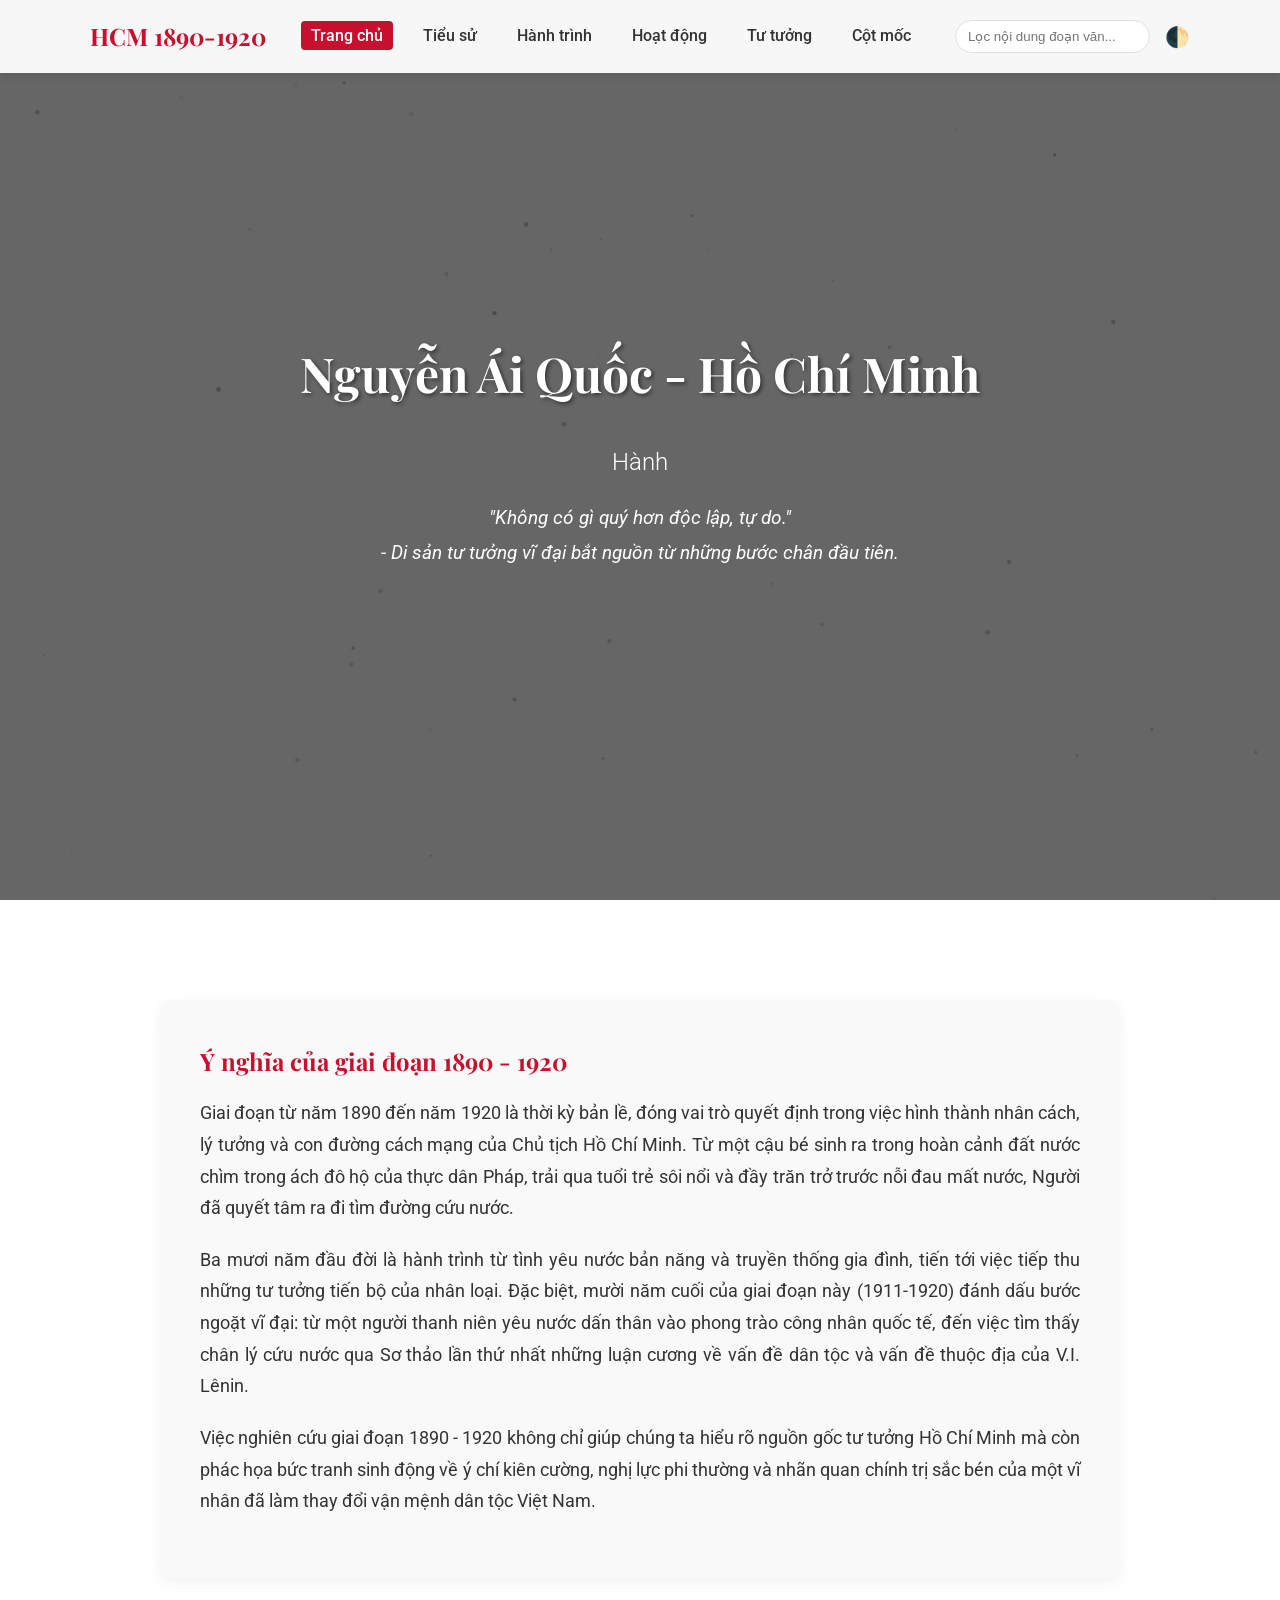
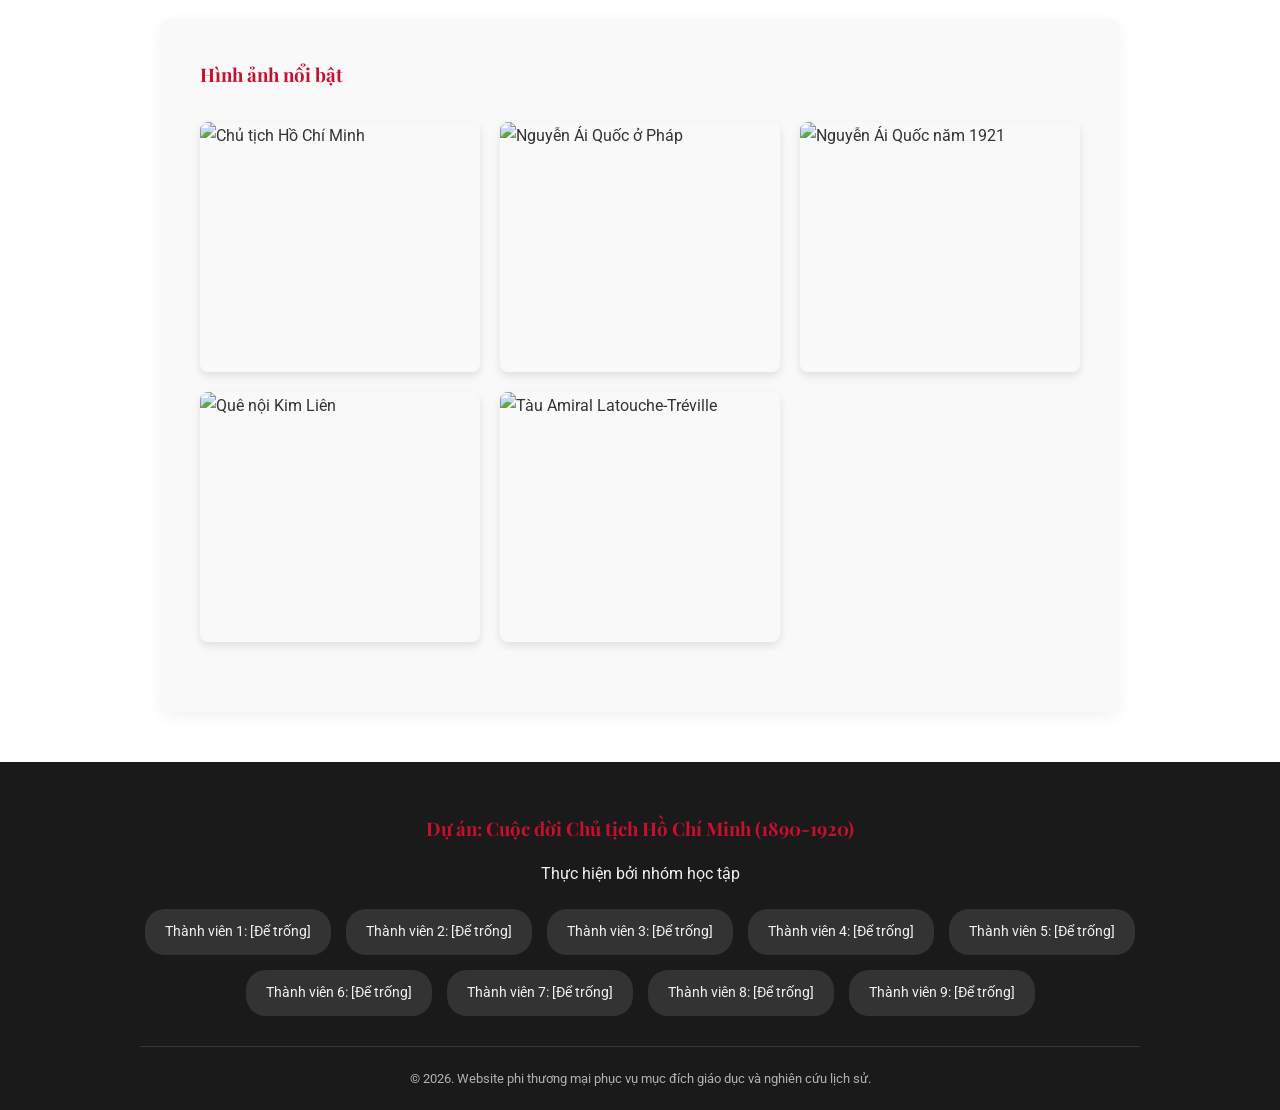
==== index.html @ 465b0800 "Create index.html" ====
<!DOCTYPE html>
<html lang="vi">
<head>
    <meta charset="UTF-8">
    <meta name="viewport" content="width=device-width, initial-scale=1.0">
    <title>Chủ tịch Hồ Chí Minh - Giai đoạn 1890-1920</title>
    <link rel="stylesheet" href="style.css">
</head>
<body>
    <div id="loader"><div class="spinner"></div></div>
    <canvas id="bg-canvas"></canvas>
    
    <div id="header-placeholder"></div>

    <section class="hero">
        <h1 class="reveal">Nguyễn Ái Quốc - Hồ Chí Minh</h1>
        <div class="typing-container"><span id="typing-text"></span></div>
        <p class="hero-quote reveal">
            "Không có gì quý hơn độc lập, tự do."<br>
            - Di sản tư tưởng vĩ đại bắt nguồn từ những bước chân đầu tiên.
        </p>
    </section>

    <main>
        <section class="content-section reveal">
            <h2>Ý nghĩa của giai đoạn 1890 - 1920</h2>
            <p>Giai đoạn từ năm 1890 đến năm 1920 là thời kỳ bản lề, đóng vai trò quyết định trong việc hình thành nhân cách, lý tưởng và con đường cách mạng của Chủ tịch Hồ Chí Minh. Từ một cậu bé sinh ra trong hoàn cảnh đất nước chìm trong ách đô hộ của thực dân Pháp, trải qua tuổi trẻ sôi nổi và đầy trăn trở trước nỗi đau mất nước, Người đã quyết tâm ra đi tìm đường cứu nước.</p>
            
            <p>Ba mươi năm đầu đời là hành trình từ tình yêu nước bản năng và truyền thống gia đình, tiến tới việc tiếp thu những tư tưởng tiến bộ của nhân loại. Đặc biệt, mười năm cuối của giai đoạn này (1911-1920) đánh dấu bước ngoặt vĩ đại: từ một người thanh niên yêu nước dấn thân vào phong trào công nhân quốc tế, đến việc tìm thấy chân lý cứu nước qua Sơ thảo lần thứ nhất những luận cương về vấn đề dân tộc và vấn đề thuộc địa của V.I. Lênin.</p>
            
            <p>Việc nghiên cứu giai đoạn 1890 - 1920 không chỉ giúp chúng ta hiểu rõ nguồn gốc tư tưởng Hồ Chí Minh mà còn phác họa bức tranh sinh động về ý chí kiên cường, nghị lực phi thường và nhãn quan chính trị sắc bén của một vĩ nhân đã làm thay đổi vận mệnh dân tộc Việt Nam.</p>
        </section>

        <section class="content-section reveal">
            <h3>Hình ảnh nổi bật</h3>
            <div class="image-gallery">
                <img class="gallery-img" src="https://upload.wikimedia.org/wikipedia/commons/1/1c/Ho_Chi_Minh_1946.jpg" alt="Chủ tịch Hồ Chí Minh">
                <img class="gallery-img" src="https://upload.wikimedia.org/wikipedia/commons/e/e5/Nguyen_Ai_Quoc_o_Phap.jpg" alt="Nguyễn Ái Quốc ở Pháp">
                <img class="gallery-img" src="https://upload.wikimedia.org/wikipedia/commons/thumb/c/c2/H%E1%BB%93_Ch%C3%AD_Minh_1921.jpg/800px-H%E1%BB%93_Ch%C3%AD_Minh_1921.jpg" alt="Nguyễn Ái Quốc năm 1921">
                <img class="gallery-img" src="https://upload.wikimedia.org/wikipedia/commons/thumb/3/36/The_house_of_Ho_Chi_Minh_in_Kim_Lien.JPG/800px-The_house_of_Ho_Chi_Minh_in_Kim_Lien.JPG" alt="Quê nội Kim Liên">
                <img class="gallery-img" src="https://upload.wikimedia.org/wikipedia/commons/thumb/5/52/Amiral_Latouche-Treville.jpg/800px-Amiral_Latouche-Treville.jpg" alt="Tàu Amiral Latouche-Tréville">
            </div>
        </section>
    </main>

    <div id="footer-placeholder"></div>
    <script src="script.js"></script>
</body>
</html>
---- style.css ----
@import url('https://fonts.googleapis.com/css2?family=Playfair+Display:ital,wght@0,400;0,700;1,400&family=Roboto:wght@300;400;500;700&display=swap');

:root {
    --bg-color: #ffffff;
    --text-color: #333333;
    --primary-color: #c8102e; /* Đỏ cờ Việt Nam */
    --accent-color: #ffd700; /* Vàng sao */
    --nav-bg: rgba(255, 255, 255, 0.95);
    --card-bg: #f9f9f9;
    --border-color: #e0e0e0;
}

[data-theme="dark"] {
    --bg-color: #121212;
    --text-color: #f1f1f1;
    --primary-color: #ff4d4d;
    --accent-color: #ffea70;
    --nav-bg: rgba(18, 18, 18, 0.95);
    --card-bg: #1e1e1e;
    --border-color: #333;
}

* {
    margin: 0;
    padding: 0;
    box-sizing: border-box;
    transition: background-color 0.3s, color 0.3s;
}

body {
    font-family: 'Roboto', sans-serif;
    background-color: var(--bg-color);
    color: var(--text-color);
    line-height: 1.8;
    overflow-x: hidden;
}

h1, h2, h3, h4 {
    font-family: 'Playfair Display', serif;
    color: var(--primary-color);
    margin-bottom: 15px;
}

/* Loading Screen */
#loader {
    position: fixed;
    top: 0; left: 0; width: 100vw; height: 100vh;
    background: var(--bg-color);
    display: flex;
    justify-content: center;
    align-items: center;
    z-index: 9999;
    transition: opacity 0.5s ease;
}
.spinner {
    border: 5px solid var(--border-color);
    border-top: 5px solid var(--primary-color);
    border-radius: 50%;
    width: 50px; height: 50px;
    animation: spin 1s linear infinite;
}
@keyframes spin { 0% { transform: rotate(0deg); } 100% { transform: rotate(360deg); } }

/* Canvas Background */
#bg-canvas {
    position: fixed;
    top: 0; left: 0; width: 100vw; height: 100vh;
    z-index: -1;
    pointer-events: none;
}

/* Header & Nav */
header {
    position: fixed;
    top: 0; width: 100%;
    background: var(--nav-bg);
    box-shadow: 0 2px 10px rgba(0,0,0,0.1);
    z-index: 1000;
    backdrop-filter: blur(5px);
}
nav {
    display: flex;
    justify-content: space-between;
    align-items: center;
    padding: 15px 50px;
    max-width: 1200px;
    margin: 0 auto;
}
.logo {
    font-family: 'Playfair Display', serif;
    font-size: 24px;
    font-weight: bold;
    color: var(--primary-color);
    text-decoration: none;
}
.nav-links {
    list-style: none;
    display: flex;
    gap: 20px;
}
.nav-links a {
    text-decoration: none;
    color: var(--text-color);
    font-weight: 500;
    padding: 5px 10px;
    border-radius: 4px;
    transition: all 0.3s;
}
.nav-links a:hover, .nav-links a.active {
    background: var(--primary-color);
    color: white;
}
.controls { display: flex; gap: 15px; align-items: center; }
#searchInput {
    padding: 8px 12px;
    border: 1px solid var(--border-color);
    border-radius: 20px;
    background: var(--bg-color);
    color: var(--text-color);
    outline: none;
}
#theme-toggle {
    background: none; border: none; font-size: 20px; cursor: pointer; color: var(--text-color);
}

/* Hero Section */
.hero {
    height: 100vh;
    display: flex;
    flex-direction: column;
    justify-content: center;
    align-items: center;
    text-align: center;
    padding: 0 20px;
    background: linear-gradient(rgba(0,0,0,0.6), rgba(0,0,0,0.6)), url('https://upload.wikimedia.org/wikipedia/commons/1/1c/Ho_Chi_Minh_1946.jpg') center/cover;
    color: white;
    margin-bottom: 50px;
}
.hero h1 { color: white; font-size: 3rem; text-shadow: 2px 2px 4px rgba(0,0,0,0.5); }
.typing-container { font-size: 1.5rem; font-weight: 300; height: 30px; margin-top: 10px; }
.hero-quote { margin-top: 30px; font-style: italic; max-width: 800px; font-size: 1.2rem; }

/* Main Content Structure */
main {
    max-width: 1000px;
    margin: 100px auto 50px;
    padding: 0 20px;
}
.content-section {
    background: var(--card-bg);
    padding: 40px;
    border-radius: 12px;
    box-shadow: 0 5px 15px rgba(0,0,0,0.05);
    margin-bottom: 40px;
}
.content-section p { margin-bottom: 20px; font-size: 1.1rem; text-align: justify; }

/* Images & Lightbox */
.image-gallery {
    display: grid;
    grid-template-columns: repeat(auto-fit, minmax(250px, 1fr));
    gap: 20px;
    margin: 30px 0;
}
.gallery-img {
    width: 100%;
    height: 250px;
    object-fit: cover;
    border-radius: 8px;
    cursor: pointer;
    box-shadow: 0 4px 8px rgba(0,0,0,0.1);
    transition: transform 0.3s ease, box-shadow 0.3s ease;
}
.gallery-img:hover {
    transform: translateY(-5px) scale(1.02);
    box-shadow: 0 8px 16px rgba(0,0,0,0.2);
}
#lightbox {
    position: fixed; top: 0; left: 0; width: 100%; height: 100%;
    background: rgba(0,0,0,0.9);
    display: flex; justify-content: center; align-items: center;
    z-index: 2000; opacity: 0; pointer-events: none; transition: opacity 0.3s;
}
#lightbox.active { opacity: 1; pointer-events: auto; }
#lightbox img { max-width: 90%; max-height: 90%; border-radius: 8px; }
#lightbox-close {
    position: absolute; top: 20px; right: 30px; color: white; font-size: 40px; cursor: pointer;
}

/* Scroll Reveal */
.reveal { opacity: 0; transform: translateY(40px); transition: all 0.8s ease-out; }
.reveal.active { opacity: 1; transform: translateY(0); }

/* Timeline */
.timeline { position: relative; max-width: 800px; margin: 40px auto; }
.timeline::after {
    content: ''; position: absolute; width: 4px; background: var(--primary-color);
    top: 0; bottom: 0; left: 50%; margin-left: -2px;
}
.timeline-item { padding: 20px 40px; position: relative; width: 50%; box-sizing: border-box; }
.timeline-item:nth-child(odd) { left: 0; text-align: right; }
.timeline-item:nth-child(even) { left: 50%; }
.timeline-item::after {
    content: ''; position: absolute; width: 20px; height: 20px;
    background: var(--bg-color); border: 4px solid var(--primary-color);
    border-radius: 50%; top: 25px; z-index: 1;
}
.timeline-item:nth-child(odd)::after { right: -12px; }
.timeline-item:nth-child(even)::after { left: -12px; }
.timeline-content {
    padding: 20px; background: var(--card-bg); border-radius: 8px;
    box-shadow: 0 4px 8px rgba(0,0,0,0.1);
}
.timeline-content h3 { color: var(--primary-color); font-size: 1.5rem; }

/* Footer */
footer {
    background: #1a1a1a;
    color: #f1f1f1;
    padding: 50px 20px 20px;
    text-align: center;
}
.footer-container { max-width: 1000px; margin: 0 auto; }
.team-list {
    display: flex; flex-wrap: wrap; justify-content: center; gap: 15px; list-style: none; margin: 20px 0;
}
.team-list li {
    background: #333; padding: 10px 20px; border-radius: 20px; font-size: 0.9rem;
}
.copyright { margin-top: 30px; font-size: 0.8rem; opacity: 0.7; border-top: 1px solid #444; padding-top: 20px; }

/* Responsive */
@media (max-width: 768px) {
    nav { flex-direction: column; padding: 15px; gap: 15px; }
    .nav-links { flex-wrap: wrap; justify-content: center; }
    .timeline::after { left: 31px; }
    .timeline-item { width: 100%; padding-left: 70px; padding-right: 25px; text-align: left !important; }
    .timeline-item:nth-child(even), .timeline-item:nth-child(odd) { left: 0; }
    .timeline-item::after { left: 20px !important; }
}
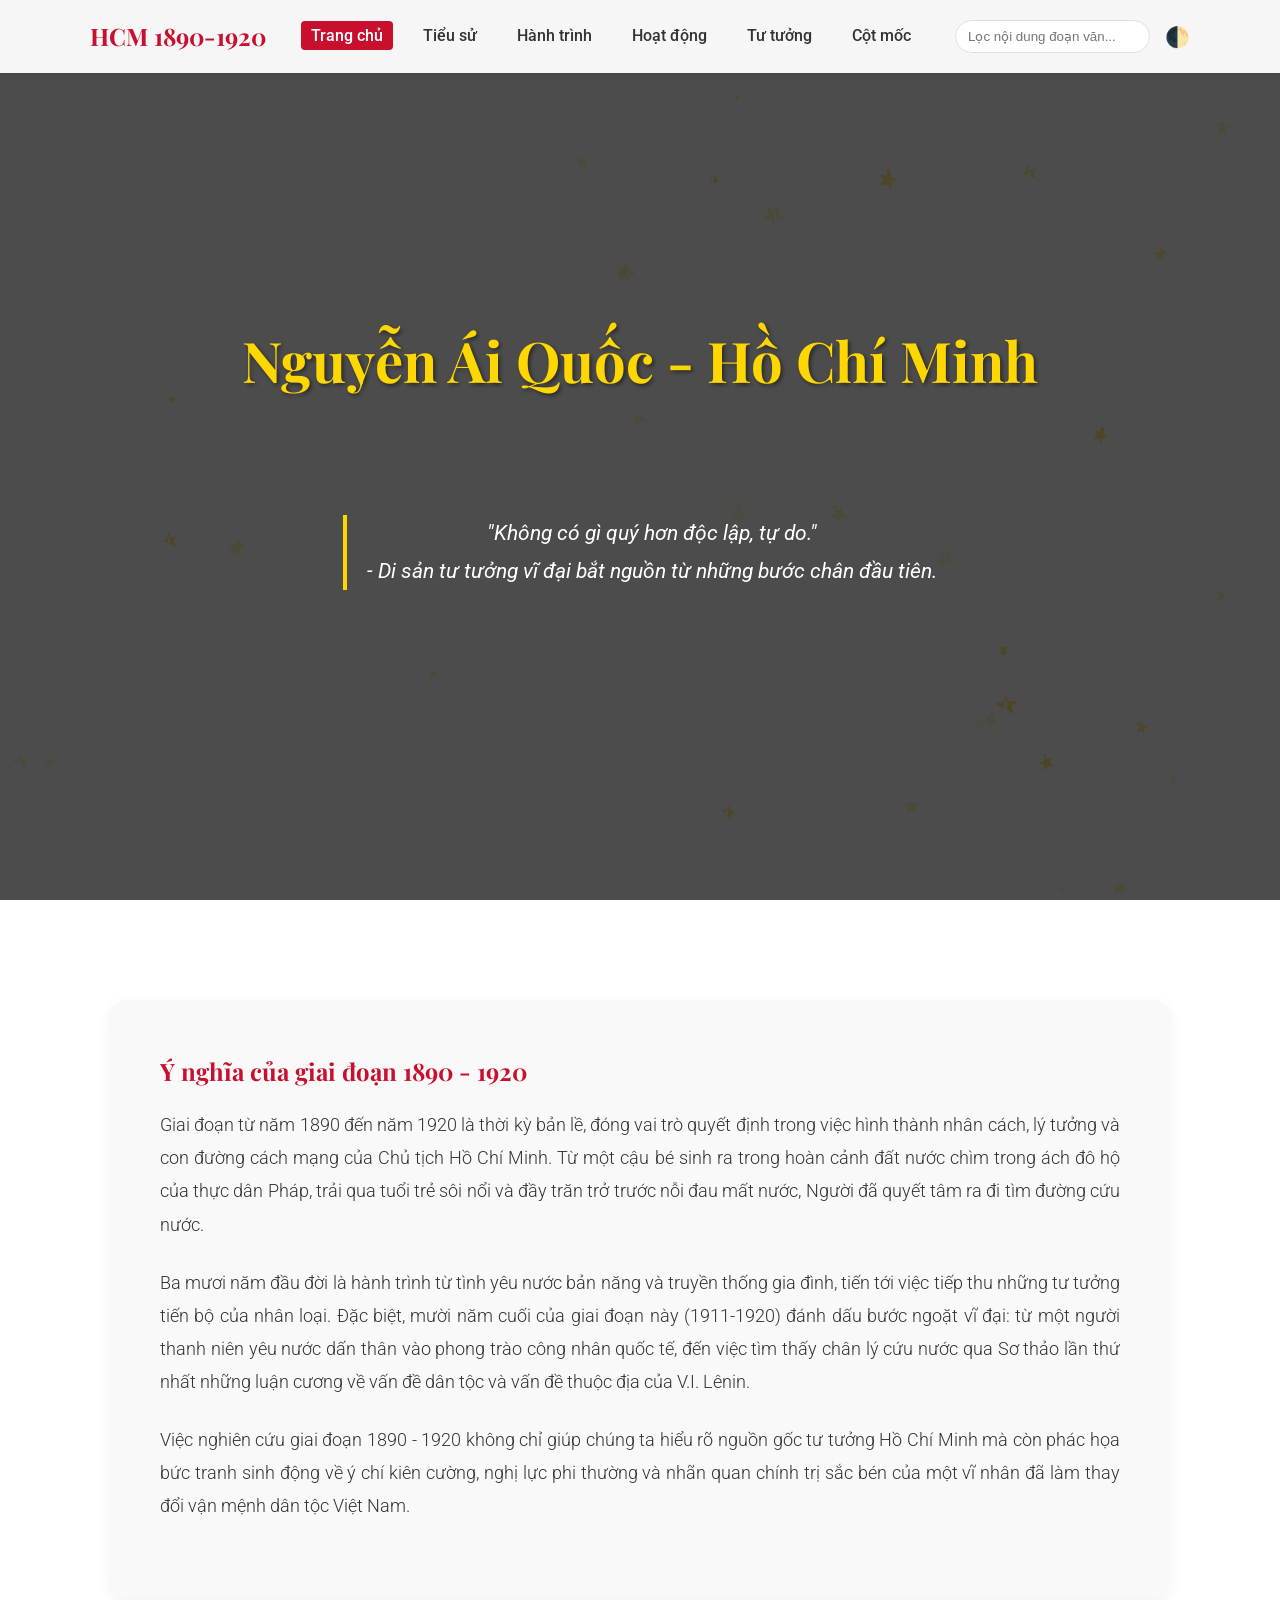
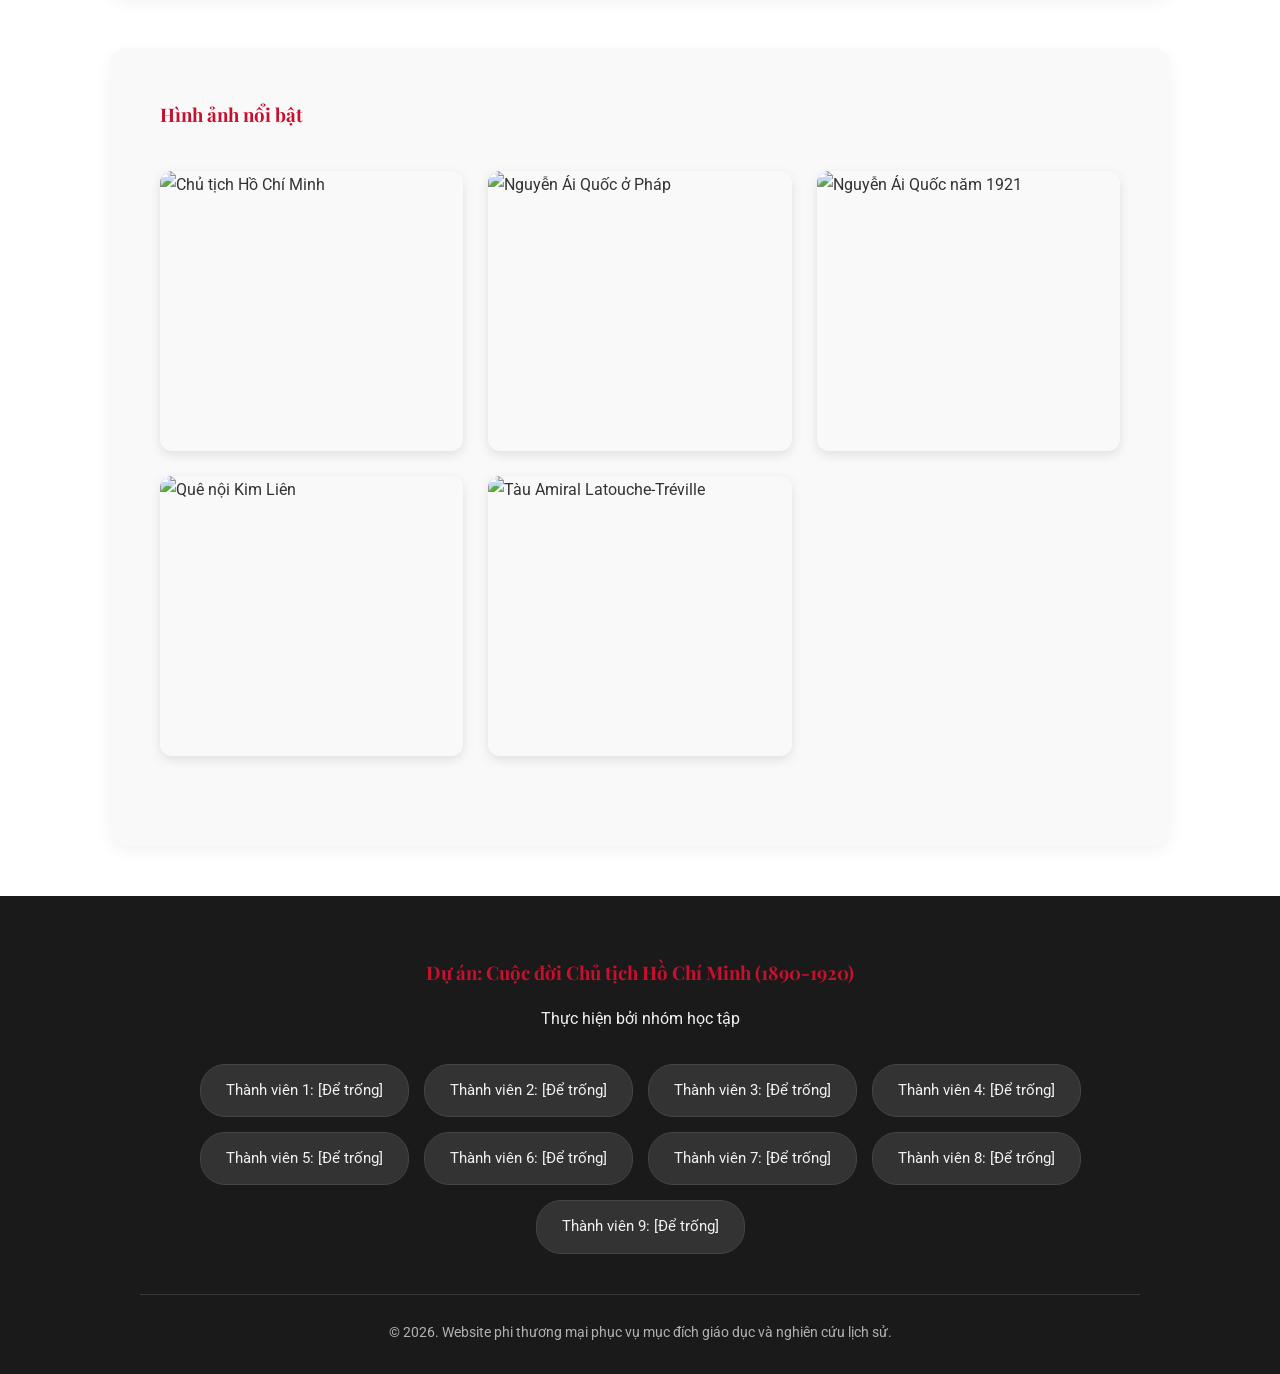
==== commit 912aa05c: "Update index.html" ====
--- a/index.html
+++ b/index.html
@@ -35,10 +35,10 @@
             <h3>Hình ảnh nổi bật</h3>
             <div class="image-gallery">
                 <img class="gallery-img" src="https://upload.wikimedia.org/wikipedia/commons/1/1c/Ho_Chi_Minh_1946.jpg" alt="Chủ tịch Hồ Chí Minh">
-                <img class="gallery-img" src="https://upload.wikimedia.org/wikipedia/commons/e/e5/Nguyen_Ai_Quoc_o_Phap.jpg" alt="Nguyễn Ái Quốc ở Pháp">
-                <img class="gallery-img" src="https://upload.wikimedia.org/wikipedia/commons/thumb/c/c2/H%E1%BB%93_Ch%C3%AD_Minh_1921.jpg/800px-H%E1%BB%93_Ch%C3%AD_Minh_1921.jpg" alt="Nguyễn Ái Quốc năm 1921">
-                <img class="gallery-img" src="https://upload.wikimedia.org/wikipedia/commons/thumb/3/36/The_house_of_Ho_Chi_Minh_in_Kim_Lien.JPG/800px-The_house_of_Ho_Chi_Minh_in_Kim_Lien.JPG" alt="Quê nội Kim Liên">
-                <img class="gallery-img" src="https://upload.wikimedia.org/wikipedia/commons/thumb/5/52/Amiral_Latouche-Treville.jpg/800px-Amiral_Latouche-Treville.jpg" alt="Tàu Amiral Latouche-Tréville">
+                <img class="gallery-img" src="https://media.vov.vn/sites/default/files/styles/large/public/2021-06/nguyen_ai_quoc_tai_dai_hoi_dcs_phap_o_tours_2.jpg" alt="Nguyễn Ái Quốc ở Pháp">
+                <img class="gallery-img" src="https://encrypted-tbn0.gstatic.com/images?q=tbn:ANd9GcR7PVWykDrNP6cCk55rybs8JMdeRWlDXrLVCw&s" alt="Nguyễn Ái Quốc năm 1921">
+                <img class="gallery-img" src="https://ik.imagekit.io/tvlk/blog/2023/06/lang-sen-que-bac-acc-1.png" alt="Quê nội Kim Liên">
+                <img class="gallery-img" src="https://baotanghochiminh.vn/pic/Customer/images/N%C4%83m%202021/Th%C3%A1ng%206/image001.jpg" alt="Tàu Amiral Latouche-Tréville">
             </div>
         </section>
     </main>
--- a/style.css
+++ b/style.css
@@ -8,6 +8,7 @@
     --nav-bg: rgba(255, 255, 255, 0.95);
     --card-bg: #f9f9f9;
     --border-color: #e0e0e0;
+    --shadow: 0 5px 15px rgba(0,0,0,0.05);
 }
 
 [data-theme="dark"] {
@@ -18,6 +19,7 @@
     --nav-bg: rgba(18, 18, 18, 0.95);
     --card-bg: #1e1e1e;
     --border-color: #333;
+    --shadow: 0 5px 15px rgba(0,0,0,0.3);
 }
 
 * {
@@ -61,7 +63,7 @@
 }
 @keyframes spin { 0% { transform: rotate(0deg); } 100% { transform: rotate(360deg); } }
 
-/* Canvas Background */
+/* === Canvas Background (CẬP NHẬT: Hiệu ứng đẹp hơn, màu Đỏ/Vàng) === */
 #bg-canvas {
     position: fixed;
     top: 0; left: 0; width: 100vw; height: 100vh;
@@ -132,48 +134,48 @@
     align-items: center;
     text-align: center;
     padding: 0 20px;
-    background: linear-gradient(rgba(0,0,0,0.6), rgba(0,0,0,0.6)), url('https://upload.wikimedia.org/wikipedia/commons/1/1c/Ho_Chi_Minh_1946.jpg') center/cover;
+    background: linear-gradient(rgba(0,0,0,0.7), rgba(0,0,0,0.7)), url('https://upload.wikimedia.org/wikipedia/commons/e/e5/Nguyen_Ai_Quoc_o_Phap.jpg') center/cover;
     color: white;
     margin-bottom: 50px;
 }
-.hero h1 { color: white; font-size: 3rem; text-shadow: 2px 2px 4px rgba(0,0,0,0.5); }
-.typing-container { font-size: 1.5rem; font-weight: 300; height: 30px; margin-top: 10px; }
-.hero-quote { margin-top: 30px; font-style: italic; max-width: 800px; font-size: 1.2rem; }
+.hero h1 { color: var(--accent-color); font-size: 3.5rem; text-shadow: 2px 2px 4px rgba(0,0,0,0.5); }
+.typing-container { font-size: 1.8rem; font-weight: 300; height: 40px; margin-top: 10px; color: #f1f1f1; }
+.hero-quote { margin-top: 40px; font-style: italic; max-width: 800px; font-size: 1.3rem; border-left: 4px solid var(--accent-color); padding-left: 20px; }
 
 /* Main Content Structure */
 main {
-    max-width: 1000px;
+    max-width: 1100px;
     margin: 100px auto 50px;
     padding: 0 20px;
 }
 .content-section {
     background: var(--card-bg);
-    padding: 40px;
-    border-radius: 12px;
-    box-shadow: 0 5px 15px rgba(0,0,0,0.05);
-    margin-bottom: 40px;
-}
-.content-section p { margin-bottom: 20px; font-size: 1.1rem; text-align: justify; }
+    padding: 50px;
+    border-radius: 16px;
+    box-shadow: var(--shadow);
+    margin-bottom: 50px;
+}
+.content-section p { margin-bottom: 25px; font-size: 1.15rem; text-align: justify; font-weight: 300; }
 
 /* Images & Lightbox */
 .image-gallery {
     display: grid;
-    grid-template-columns: repeat(auto-fit, minmax(250px, 1fr));
-    gap: 20px;
-    margin: 30px 0;
+    grid-template-columns: repeat(auto-fit, minmax(280px, 1fr));
+    gap: 25px;
+    margin: 40px 0;
 }
 .gallery-img {
     width: 100%;
-    height: 250px;
+    height: 280px;
     object-fit: cover;
-    border-radius: 8px;
+    border-radius: 12px;
     cursor: pointer;
-    box-shadow: 0 4px 8px rgba(0,0,0,0.1);
-    transition: transform 0.3s ease, box-shadow 0.3s ease;
+    box-shadow: 0 4px 12px rgba(0,0,0,0.1);
+    transition: transform 0.4s ease, box-shadow 0.4s ease;
 }
 .gallery-img:hover {
-    transform: translateY(-5px) scale(1.02);
-    box-shadow: 0 8px 16px rgba(0,0,0,0.2);
+    transform: translateY(-8px) scale(1.03);
+    box-shadow: 0 12px 24px rgba(0,0,0,0.2);
 }
 #lightbox {
     position: fixed; top: 0; left: 0; width: 100%; height: 100%;
@@ -182,59 +184,88 @@
     z-index: 2000; opacity: 0; pointer-events: none; transition: opacity 0.3s;
 }
 #lightbox.active { opacity: 1; pointer-events: auto; }
-#lightbox img { max-width: 90%; max-height: 90%; border-radius: 8px; }
+#lightbox img { max-width: 90%; max-height: 90%; border-radius: 8px; border: 3px solid white; }
 #lightbox-close {
-    position: absolute; top: 20px; right: 30px; color: white; font-size: 40px; cursor: pointer;
-}
+    position: absolute; top: 20px; right: 30px; color: white; font-size: 50px; cursor: pointer; transition: color 0.3s;
+}
+#lightbox-close:hover { color: var(--accent-color); }
 
 /* Scroll Reveal */
-.reveal { opacity: 0; transform: translateY(40px); transition: all 0.8s ease-out; }
+.reveal { opacity: 0; transform: translateY(50px); transition: all 1s ease-out; }
 .reveal.active { opacity: 1; transform: translateY(0); }
 
-/* Timeline */
-.timeline { position: relative; max-width: 800px; margin: 40px auto; }
-.timeline::after {
-    content: ''; position: absolute; width: 4px; background: var(--primary-color);
-    top: 0; bottom: 0; left: 50%; margin-left: -2px;
-}
-.timeline-item { padding: 20px 40px; position: relative; width: 50%; box-sizing: border-box; }
-.timeline-item:nth-child(odd) { left: 0; text-align: right; }
-.timeline-item:nth-child(even) { left: 50%; }
-.timeline-item::after {
-    content: ''; position: absolute; width: 20px; height: 20px;
-    background: var(--bg-color); border: 4px solid var(--primary-color);
-    border-radius: 50%; top: 25px; z-index: 1;
-}
-.timeline-item:nth-child(odd)::after { right: -12px; }
-.timeline-item:nth-child(even)::after { left: -12px; }
-.timeline-content {
-    padding: 20px; background: var(--card-bg); border-radius: 8px;
-    box-shadow: 0 4px 8px rgba(0,0,0,0.1);
-}
-.timeline-content h3 { color: var(--primary-color); font-size: 1.5rem; }
+/* === === CỘT MỐC: STYLE MỚI HOÀN TOÀN (Feature Cards) === === */
+.milestones-grid {
+    display: grid;
+    grid-template-columns: repeat(auto-fill, minmax(320px, 1fr));
+    gap: 30px;
+    margin-top: 50px;
+}
+.milestone-card {
+    background: var(--card-bg);
+    border-radius: 16px;
+    overflow: hidden;
+    box-shadow: var(--shadow);
+    transition: transform 0.4s ease, box-shadow 0.4s ease;
+    border: 1px solid var(--border-color);
+}
+.milestone-card:hover {
+    transform: translateY(-10px);
+    box-shadow: 0 15px 35px rgba(0,0,0,0.15);
+}
+.milestone-img {
+    width: 100%;
+    height: 220px;
+    object-fit: cover;
+}
+.milestone-info {
+    padding: 25px;
+}
+.milestone-year {
+    font-family: 'Playfair Display', serif;
+    font-size: 2.5rem;
+    font-weight: bold;
+    color: var(--primary-color);
+    margin-bottom: 5px;
+    border-bottom: 3px solid var(--accent-color);
+    display: inline-block;
+}
+.milestone-card h3 {
+    margin-top: 15px;
+    font-size: 1.4rem;
+    color: var(--text-color);
+}
+.milestone-card p {
+    font-size: 1rem;
+    color: var(--text-color);
+    opacity: 0.9;
+    margin-bottom: 0;
+    font-weight: 300;
+}
+/* === === === === === === === === */
 
 /* Footer */
 footer {
     background: #1a1a1a;
     color: #f1f1f1;
-    padding: 50px 20px 20px;
+    padding: 60px 20px 30px;
     text-align: center;
 }
 .footer-container { max-width: 1000px; margin: 0 auto; }
 .team-list {
-    display: flex; flex-wrap: wrap; justify-content: center; gap: 15px; list-style: none; margin: 20px 0;
+    display: flex; flex-wrap: wrap; justify-content: center; gap: 15px; list-style: none; margin: 30px 0;
 }
 .team-list li {
-    background: #333; padding: 10px 20px; border-radius: 20px; font-size: 0.9rem;
-}
-.copyright { margin-top: 30px; font-size: 0.8rem; opacity: 0.7; border-top: 1px solid #444; padding-top: 20px; }
+    background: #333; padding: 12px 25px; border-radius: 25px; font-size: 0.95rem; border: 1px solid #444;
+}
+.copyright { margin-top: 40px; font-size: 0.85rem; opacity: 0.7; border-top: 1px solid #444; padding-top: 25px; }
 
 /* Responsive */
 @media (max-width: 768px) {
     nav { flex-direction: column; padding: 15px; gap: 15px; }
-    .nav-links { flex-wrap: wrap; justify-content: center; }
-    .timeline::after { left: 31px; }
-    .timeline-item { width: 100%; padding-left: 70px; padding-right: 25px; text-align: left !important; }
-    .timeline-item:nth-child(even), .timeline-item:nth-child(odd) { left: 0; }
-    .timeline-item::after { left: 20px !important; }
-}
+    .nav-links { flex-wrap: wrap; justify-content: center; gap: 10px; }
+    .hero h1 { font-size: 2.2rem; }
+    .typing-container { font-size: 1.1rem; }
+    .content-section { padding: 30px; }
+    .milestones-grid { grid-template-columns: 1fr; }
+}
